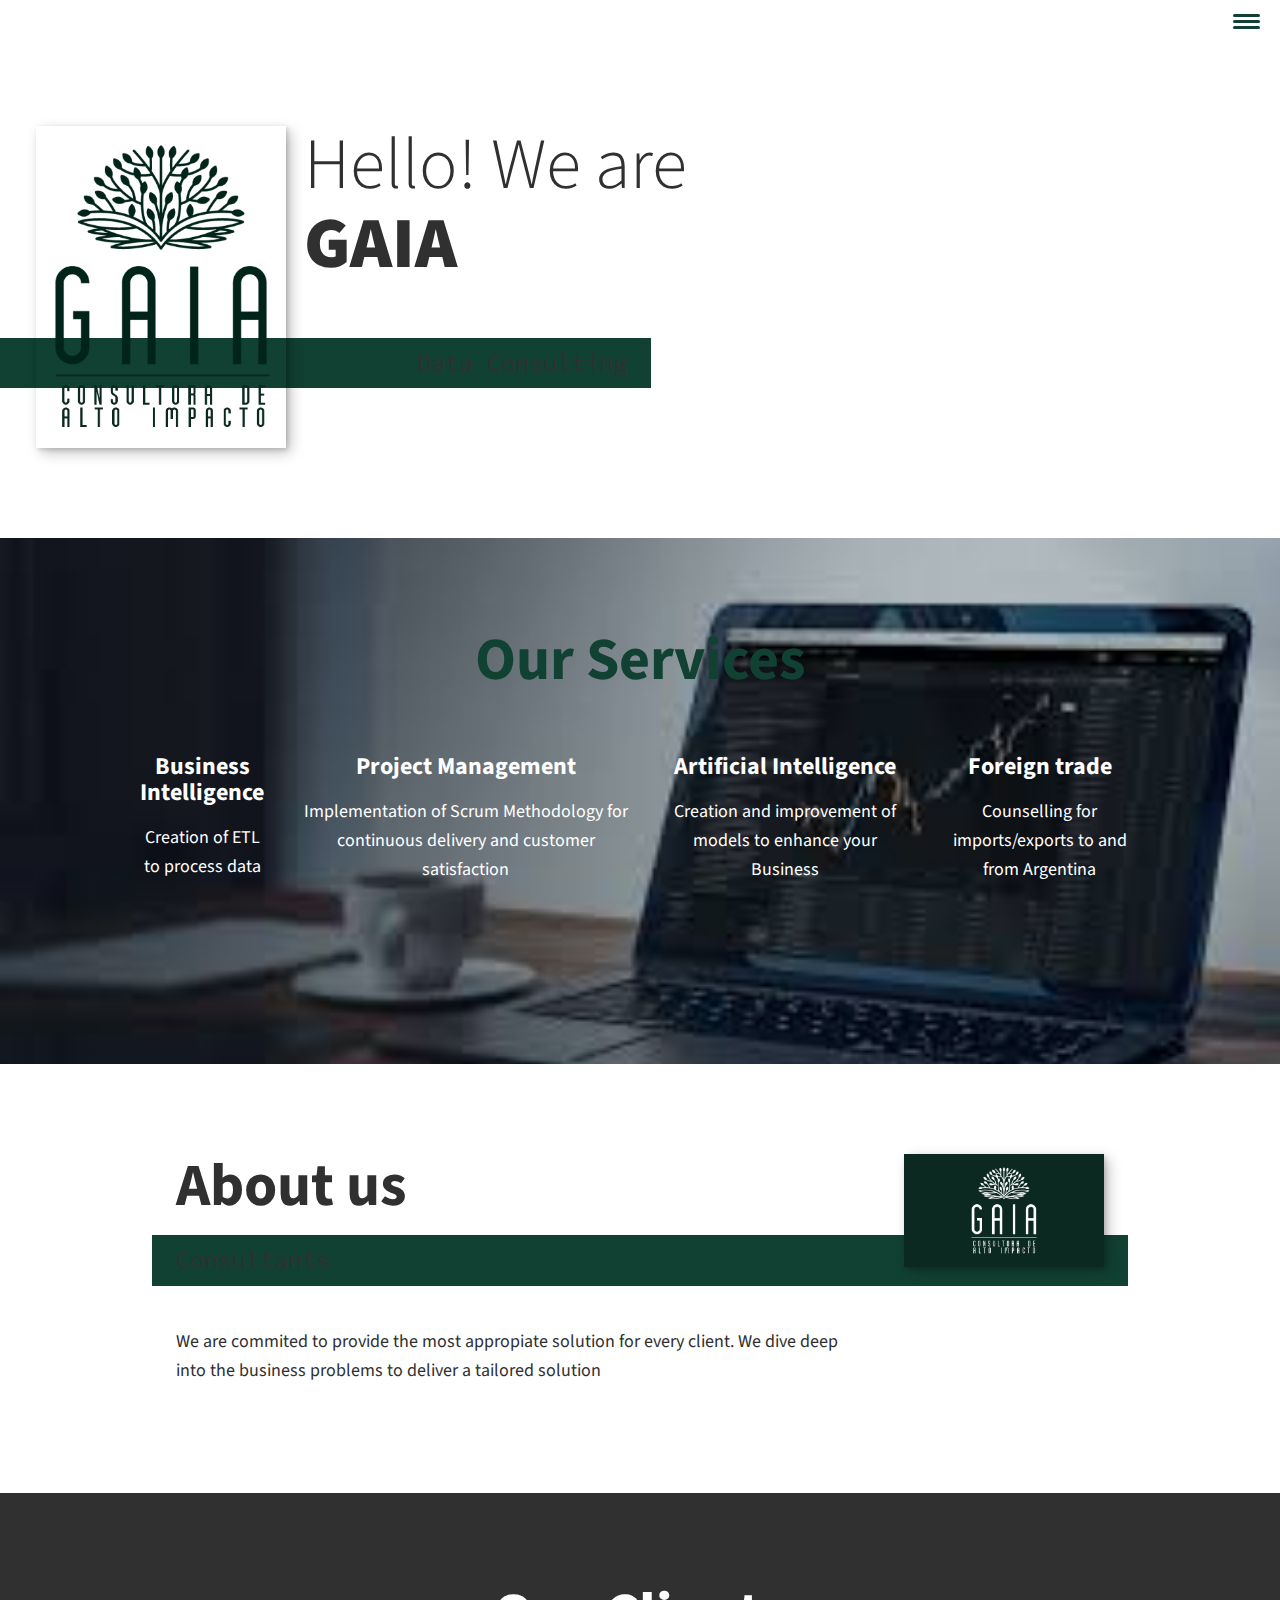
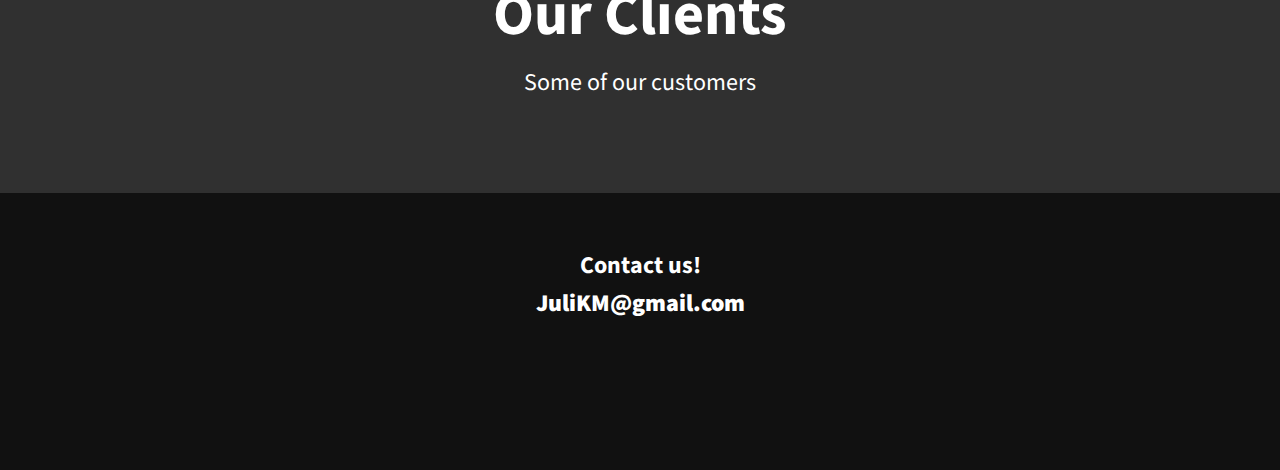
==== index.html @ e2b823a0 "Draft" ====
<!DOCTYPE html>
<html lang="en">
    <head>
    <meta charset="UTF-8">
    <meta name="viewport" content="width=device-width, initial-scale=1.0">
    <meta http-equiv="X-UA-Compatible" content="ie=edge">
    <title>Gaia Consulting</title>
    <link rel="stylesheet"
    href="https://cdnjs.cloudflare.com/ajax/libs/normalize/7.0.0/normalize.min.css">
    <link rel="stylesheet"
    href="https://cdnjs.cloudflare.com/ajax/libs/font-awesome/5.11.2/css/all.css"
    integrity="sha256-46qynGAkLSFpVbEBog43gvNhfr0j+BmwXdxFgVK/Kvc=" crossorigin="anonymous"/>
    <!-- fonts -->
    <link href="https://fonts.googleapis.com/css?family=Source+Code+Pro:400,900|Source+Sans+Pro:300,900&display=swap" rel="stylesheet">
    <link rel="stylesheet" href="css/style.css">

</head>
    <body>
        
    <header>
        <div class="logo">
            <img src="img/2.PNG" alt="">   
        </div>
        <button class="nav-toggle" aria-label="toggle navigation">
            <span class="hamburger"></span>
        </button>
        <nav class="nav">
            <ul class="nav__list">
                <li class="nav__item"><a href="#home" class="nav__link">Home</a></li>
                <li class="nav__item"><a href="#services" class="nav__link">Our services</a></li>
                <li class="nav__item"><a href="#about" class="nav__link">About us</a></li>
                <li class="nav__item"><a href="#work" class="nav__link">Our costumers</a></li>
                
            </ul>
        </nav>
    </header>
    <!-- Introduction -->
    <section class="intro" id="home">
        <h1 class="section__title section__title--intro">
            Hello! We are <strong>GAIA</strong>
        </h1>
        <p class="section__subtitle section__subtitle--intro">Data Consulting</p>
        <img src="img/Imagen1.png" alt="Gaia Logo" class="intro__img">
    </section>

    <!--My servicios-->
    <section class="my-services" id="services">
       <h2 class="section__title section__title--services">Our Services</h2> 
        <div class="services">
            <div class="service">
                <h3>Business Intelligence</h3>
                <p>Creation of ETL to process data</p>
               
            </div> <!-- / service -->
       

            <div class="service">
            <h3>Project Management</h3>
            <p>Implementation of Scrum Methodology for continuous delivery and customer satisfaction</p>
               
            </div> <!-- / service -->
    

           
            <div class="service">
            <h3>Artificial Intelligence</h3>
            <p>Creation and improvement of models to enhance your Business </p>
            </div> <!-- / service -->

            <div class="service">
                <h3>Foreign trade</h3>
                <p>Counselling for imports/exports to and from Argentina</p>
                </div>
    </div> <!-- / services -->



    <!--About me<a href="#work" class="btn">My work</a>-->
    </section>

    <!--About me-->
    <section class="about-me" id="about">
            <h2 class="section__title section__title--about">About us</h2>
            <p class="section__subtitle section__subtitle--about">Consultants</p>
            
            <div class="about-me__body">
                <p>We are commited to provide the most appropiate solution for every client. We dive deep into the business problems to deliver a tailored solution </p>
                
            </div>
            <img src="img/Presentación1.png" alt="Gaia People" class="about-me__img">
     </section>
     <!--Mywork-->

     <section class="my-work" id="work">
        <h2 class="section__title section__title--work">Our Clients</h2>
        <p class="section__subtitle section__subtitle--work">Some of our customers</p>
        
        <div class="portfolio">
            <!--Portfolio item 01-->
            <a href="portfolio-item.html" class="portfolio__item">
                <img src="https://i.imgur.com/r3JGsUO.jpg" alt="" class="portfolio__img">
            </a>
                <!--Portfolio item 02-->
            <a href="#" class="portfolio__item">
                    <img src="img/portfolio-02.jpg" alt="" class="portfolio__img">
            </a>
                    <!--Portfolio item 03-->
            <a href="#" class="portfolio__item">
                <img src="img/portfolio-03.jpg" alt="" class="portfolio__img">
            </a>
        </div>
       
        </section>
      
    
        <!-- Footer-->
        <footer class="footer">
            <h3 class="section__title section__title--about">Contact us!</h3>
            <a href="mailto:JuliKM@gmail.com" class="footer__link">JuliKM@gmail.com</a>
            <ul class="social-list">
                <li class="social-list__item">
                    <a class="social-list__link" href="https://instagram.com/gaiaconsultora?igshid=1jvx19u3qjeuh">
                        <i class="fab fa-instagram"></i>
                    </a>
                </li>
            
               
                <li class="social-list__item" href="https://www.linkedin.com/company/gaiaconsultora/">
             <a class="social-list__link" href="https://www.linkedin.com/company/gaiaconsultora/">
                <i class="fab fa-linkedin-in"></i>
             </a>
            </li>
            <li class="social-list__item">
                <a class="social-list__link" href="https://wa.me/5492634682037">
                    <i class="fa fa-phone" aria-hidden="true"></i>

                </a>
            </li>
             <!--   <li class="social-list__item">
               <a class="social-list__link">
                <i class="fa-github">aca va fa-github</i>
                </a>
                </li>-->
             </ul>      
    
        </footer>
        <script src="js/index.js"></script>
        <script src="https://kit.fontawesome.com/4465e0dafc.js" crossorigin="anonymous"></script>



     
    </body>
</html>
---- css/style.css ----
*,
*::before,
*::after{
    box-sizing: border-box;
}

:root{
    --ff-primary: 'Source Sans Pro', sans-serif;
    --ff-secondary: 'Source Code Pro', monospace;

    --fw-reg:300;
    --fw-bold: 900;

    --clr-light:#fff;
    --clr-dark:#303030;
    --clr-accent: #114133;

    --fs-h1: 3rem;
    --fs-h2: 2.25rem;
    --fs-h3: 1.25rem;
    --fs-body: 1rem;

    --bs: 0.25em 0.25em 0.75em rgba(0,0,0,.25),
          0.125em 0.125em 0.25em rgba(0,0,0,.15);
}

@media (min-width: 800px) {
    :root {
        --fs-h1: 4.5rem;
        --fs-h2: 3.75rem;
        --fs-h3: 1.5rem;
        --fs-body:1.125rem;
    }

}

/*General styles */

html{
    scroll-behavior: smooth;
}

body{
    background: var(--clr-light);
    color: var(--clr-dark);
    margin: 0;
    font-family: var(--ff-primary);
    font-size: var(--fs-body);
    line-height:1.6;
}

section {
    padding: 5em 2em;
}

img {
    display: block;
    max-width: 100%;

}

strong{font-weight: var(--fw-bold)}

:focus {
    outline: 3px solid var(--clr-accent);
    outline-offset: 3px;
}
/*buttons*/

.btn {
    display: inline-block;
    padding: .5em 2.5em;
    background: var(--clr-accent);
    color:var(--clr-dark);
    text-decoration: none;
    cursor: pointer;
    font-size: .8rem;
    text-transform:uppercase;
    letter-spacing: 2px;
    font-weight: var(--fw-bold);
    transition: transform 280ms ease-in-out;
}

.btn:hover{
    transform:  scale(1.1);
}

/*Typography*/

h1,
h2,
h3 {
    line-height: 1.1;
    margin: 0;
}

h1 { font-size: var(--fs-h1)}
h2 { font-size: var(--fs-h2)}
h3 { font-size: var(--fs-h3)}

.section__title{
    margin-bottom: .25em;
}

.section__title--intro{
    font-weight: var(--fw-reg);
}

.section__title--intro strong{
    display: block;
}

.section__subtitle {
margin: 0;
font-size: var(--fs-h3);

}

.section__subtitle--intro,
.section__subtitle--about{
    background: var(--clr-accent);
    padding: .25em 1em;
    font-family: var(--ff-secondary);
    margin-bottom: 1em;
}
/*header*/

header{
    display: flex;
    justify-content: space-between;
    padding: 1em;
}
.logo{
    max-width: 100px;
}

.nav{
    position:fixed;
    background: var(--clr-dark);
    color: var(--clr-light);
    top:0;
    left:0;
    right:0;
    z-index: 100;

    transform:translateX(100%);
    transition: transform 250ms cubic-bezier(.5,0,.5,1);

}

.nav__list{
    list-style: none;
    display: flex;
    height: 100%;
    flex-direction: column;
    justify-content: space-evenly;
    align-items: center;
    margin: 0;
    padding: 0;
}

.nav__link{
    color:inherit;
    font-weight: var(--fw-bold);
    font-size: var(--fs-h3);
    text-decoration: none;
}

.nav__link:hover{
    color:var(--clr-accent);
}
.nav-toggle{
    padding: .5em;
    background: transparent;
    border:0;
    cursor: pointer;
    position: absolute;
    right: 1em;
    top:1em;
    z-index:1000;
}
.nav-open .nav {
    transform: translateX(0);
}

.nav-open .nav-toggle{
    position: fixed;
}

.nav-open .hamburger{
    transform: rotate(.625turn);
}

.nav-open .hamburger::before{
    transform: rotate(90deg) translateX(-6px);
}

.nav-open .hamburger::after {
    opacity: 0;
}

/*Burger*/
.hamburger{

    display:block;
    position: relative;
    
}
.hamburger,
.hamburger::before,
.hamburger::after{
    background: var(--clr-accent);
    width: 2em;
    height: 3px;
    border-radius: 1em;
    transition: transform 250ms ease-in-out;


}
.hamburger::before,
.hamburger::after{
    content:'';
    position: absolute;
    left:0;
    right:0;

}
.hamburger::before{top: 6px;}
.hamburger::after{bottom: 6px;}

/*Intro section*/

.intro{
    position: relative;
}

.intro__img{
    box-shadow: var(--bs) ;
}

.section__subtitle--intro{
    display: inline-block;
}

@media (min-width: 600px){
    .intro {
        display: grid;
        width: min-content;
        grid-column-gap: 1em;
        grid-template-areas:
            "img title"
            "img subtitle";
        grid-template-columns: min-content max-content;
    
    }

    .intro__img {
        grid-area: img;
        min-width:250px;
        position: relative;
        z-index: 2;
    }

    .section__subtitle--intro{
        align-self:start;
        grid-column:-1/1;
        grid-row:2;
        text-align: right;
        position:relative;
        left:-1.5em;
        width: calc(100%+1.5em);
    }
}

/*My Services section */

.my-services{
    background-color: var(--clr-dark);
    /*  verdoso con accent
    background-color: var(--clr-accent);*/
    background-image: url(../img/services-bg.jpg);
    background-size: cover ;
    /*multiply hace el fondo mas oscuro, por ahora lo dejamos para que se lea bien
    background-blend-mode: multiply;*/
    color: var(--clr-light);
    text-align: center;
}

.section__title--services{
    color: var(--clr-accent);
    position: relative;
}

.section__title--services::after{
    content: '';
    display: block;
    width:3em;
    height: 1 px;
    margin: 0.5em auto 1em;
    background: var(--clr-light);
    opacity: .25;
}

.services{
    margin-bottom: 4em;
}

.service{
    max-width: 500px;
    margin: 0 auto;
}

@media (min-width: 800px){
    .services{
        display: flex;
        max-width: 1000px;
        margin-left: auto;
        margin-right: auto;
    }
    .service + .service{
        margin-left: 2em;
    }
}


.about-me{
    max-width: 1000px;
    margin: 0 auto;

}

.about-me__img{
    box-shadow: var(--bs);
}

@media (min-width: 600px){
    .about-me{
        display: grid;
        grid-template-columns: 1fr 200px;
        grid-template-areas: 
            "title img"
            "subtitle img"
            "text img";
        grid-column-gap: 2em;
        background: var(--clr-light);
    }

    .section__title--about{
        grid-area: title;
    }

    .section__subtitle--about{
        grid-column: 1/-1;
        grid-row: 2;
        position: relative;
        left: -1em;
        width: calc(100% + 2em);
        padding-left: 1em;
        padding-right: calc(200px + 4em);
    }
    /*
    .section__subtitle--about{
        grid-column: 1;
    }*/

    .about-me__img{
        grid-area: img;
        position: relative;
        z-index:2;
        /*grid-row: 1 / -1;
        grid-column: 2/;*/
    }
}

/*My work*/

.my-work{
    background-color: var(--clr-dark);
    color: var(--clr-light);
    text-align: center;
}

.portfolio{
    display:grid;
    grid-template-columns: repeat(auto-fit, minmax(300px, 1fr));
}

.portfolio__item{
    background: var(--clr-accent);
    overflow: hidden;
}

.portfolio__img{
    transition: 
        transform 750ms cubic-bezier(.5,0,.5,1),
        opacity 250ms linear;
    

}
.portfolio__item:focus{
    position: relative;
    z-index: 2;
}

.portfolio__img:hover,
.portfolio__item:focus .portfolio__img{
    transform: scale(1.2);
    opacity: .5;
}

/*footer*/
.footer{
    background: #111;
    color: var(--clr-accent);
    text-align: center;
    padding: 2.5em 0;
    font-size:var(--fs-h3);
    color: var(--clr-light);

}

.footer a {
    color:inherit;
    text-decoration:none;
}

.footer__link{
  
    font-weight: var(--fw-bold);
}


.footer__link:hover,
.social-list__link:hover{
    opacity: .7;
}

.footer__link:hover{
    text-decoration: underline;
}

.social-list {
    list-style:none;
    display: flex;
    justify-content: center;
    margin: 2em 0 0;
    padding: 0;
}

.social-list__item{
    margin: 0 .5em;
}

.social-list__link{
    padding: .5em;
}

/* Individual portfolio item styles */

.portfolio-item-individual {
    padding: 0 2em em;
    max-width: 1000px;
    margin: 0 auto;
}

.portfolio-item-individual p {
    max-width: 600px;
    margin-left: auto;
    margin-right: auto;
    
}
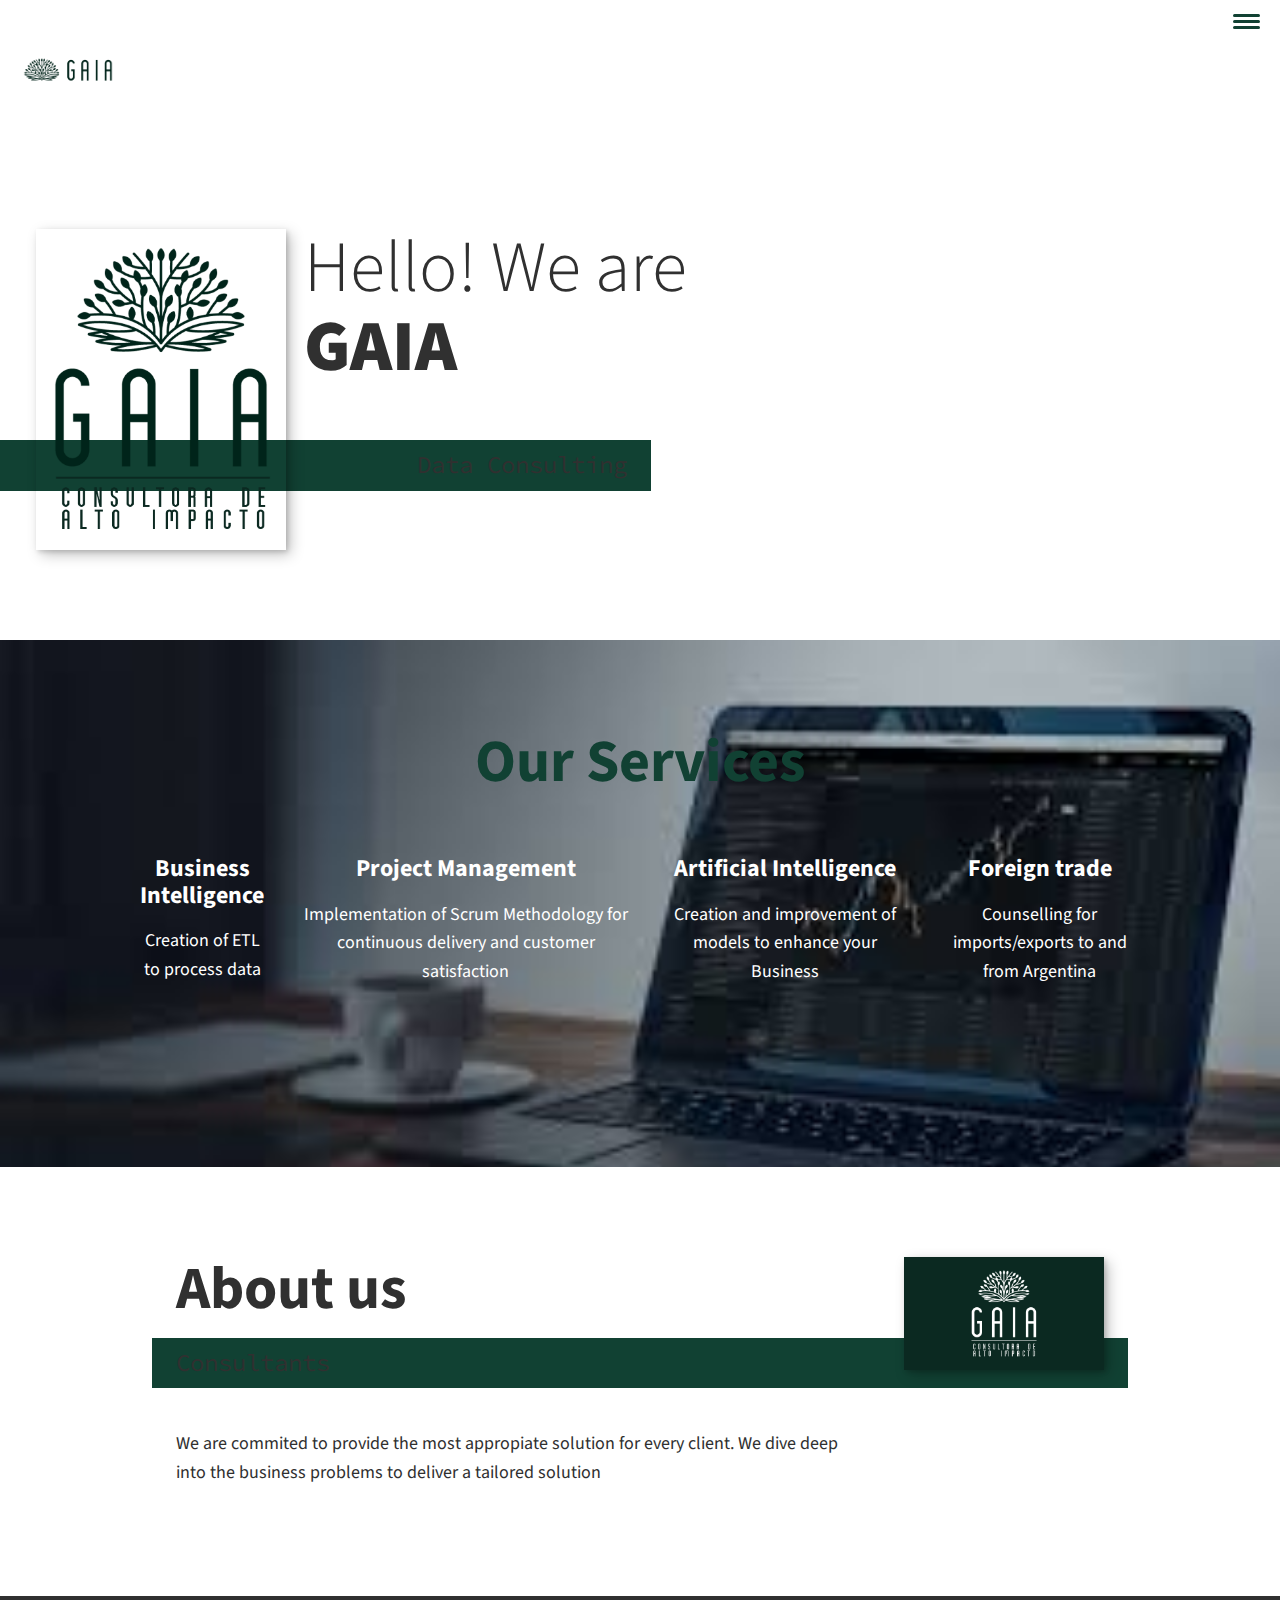
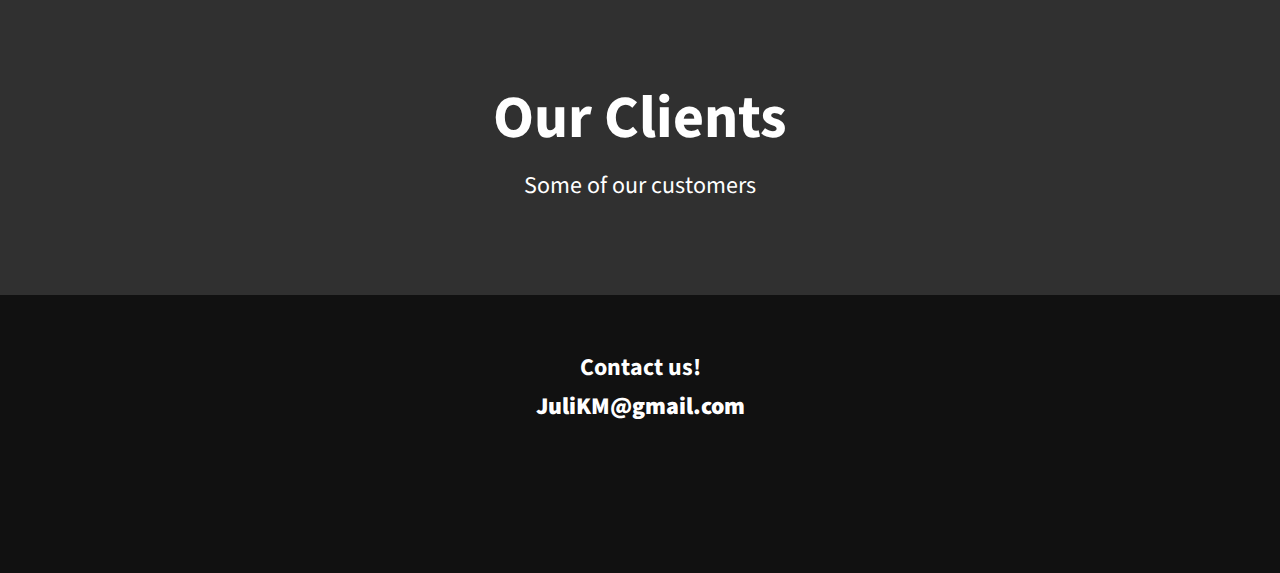
==== commit 5ab5ea4d: "added logo upper left" ====
--- a/index.html
+++ b/index.html
@@ -19,7 +19,7 @@
         
     <header>
         <div class="logo">
-            <img src="img/2.PNG" alt="">   
+            <img src="img/2.png" alt="">   
         </div>
         <button class="nav-toggle" aria-label="toggle navigation">
             <span class="hamburger"></span>
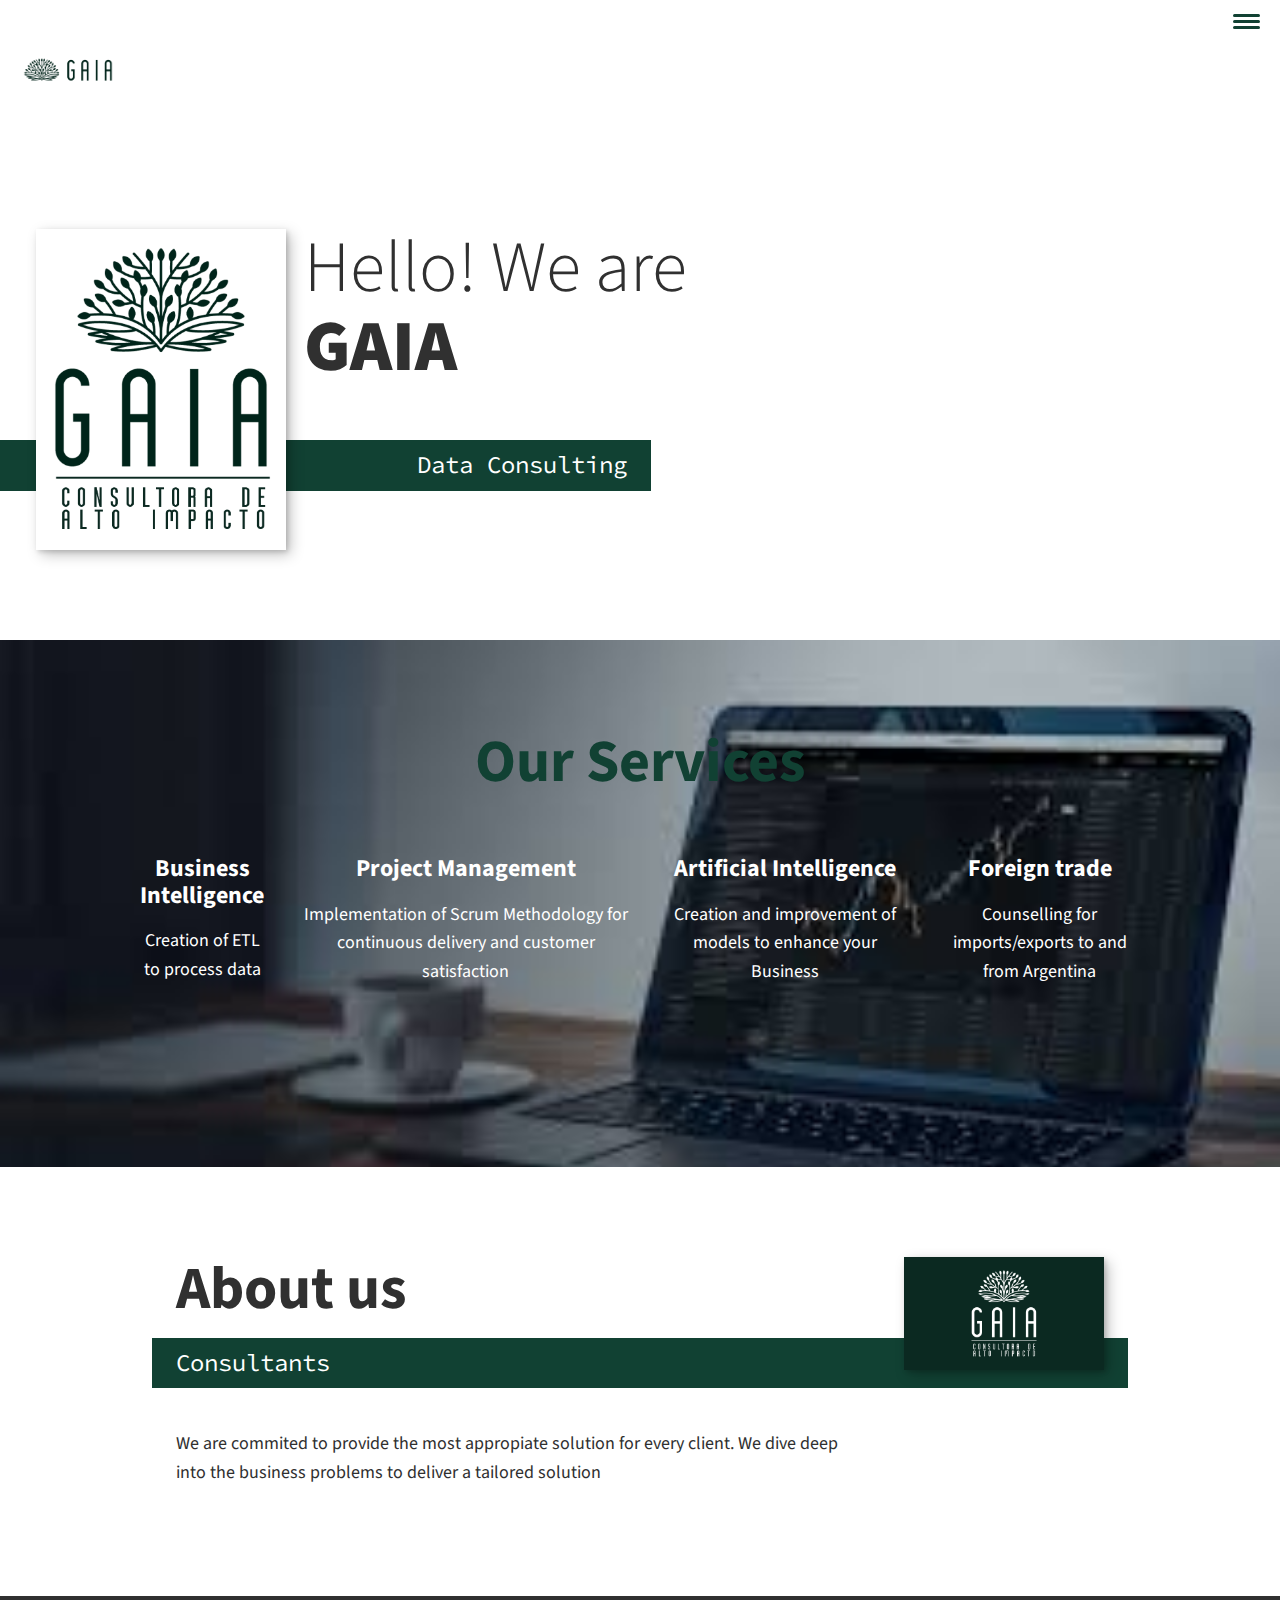
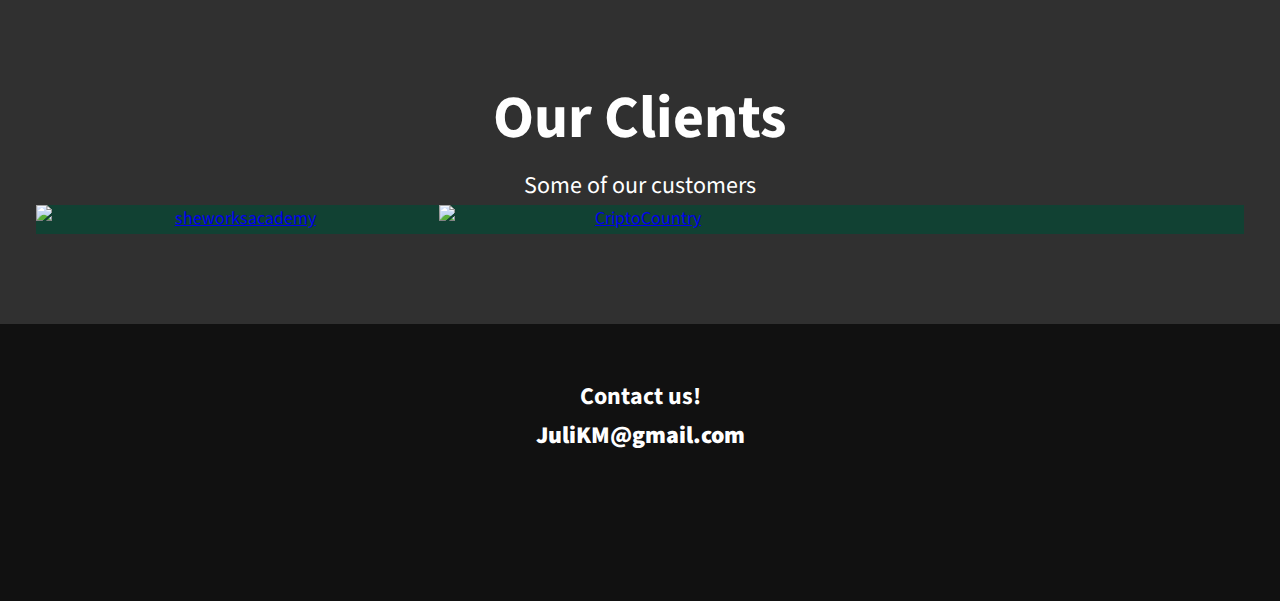
==== commit 71be1602: "added logo upper left" ====
--- a/index.html
+++ b/index.html
@@ -97,12 +97,12 @@
         
         <div class="portfolio">
             <!--Portfolio item 01-->
-            <a href="portfolio-item.html" class="portfolio__item">
-                <img src="https://i.imgur.com/r3JGsUO.jpg" alt="" class="portfolio__img">
+            <a href="https://sheworksacademy.com/" class="portfolio__item">
+                <img src="https://sheworksacademy.com/wp-content/uploads/2020/03/logo-01.png" alt="sheworksacademy" class="portfolio__img">
             </a>
                 <!--Portfolio item 02-->
-            <a href="#" class="portfolio__item">
-                    <img src="img/portfolio-02.jpg" alt="" class="portfolio__img">
+            <a href="https://www.cripto-country.com/" class="portfolio__item">
+                    <img src="https://www.cripto-country.com/assets/img/common/logo.svg" alt="CriptoCountry" class="portfolio__img">
             </a>
                     <!--Portfolio item 03-->
             <a href="#" class="portfolio__item">
--- a/css/style.css
+++ b/css/style.css
@@ -122,6 +122,7 @@
     padding: .25em 1em;
     font-family: var(--ff-secondary);
     margin-bottom: 1em;
+    color: var(--clr-light);
 }
 /*header*/
 
@@ -259,6 +260,7 @@
         min-width:250px;
         position: relative;
         z-index: 2;
+        background: var(--clr-light);
     }
 
     .section__subtitle--intro{
